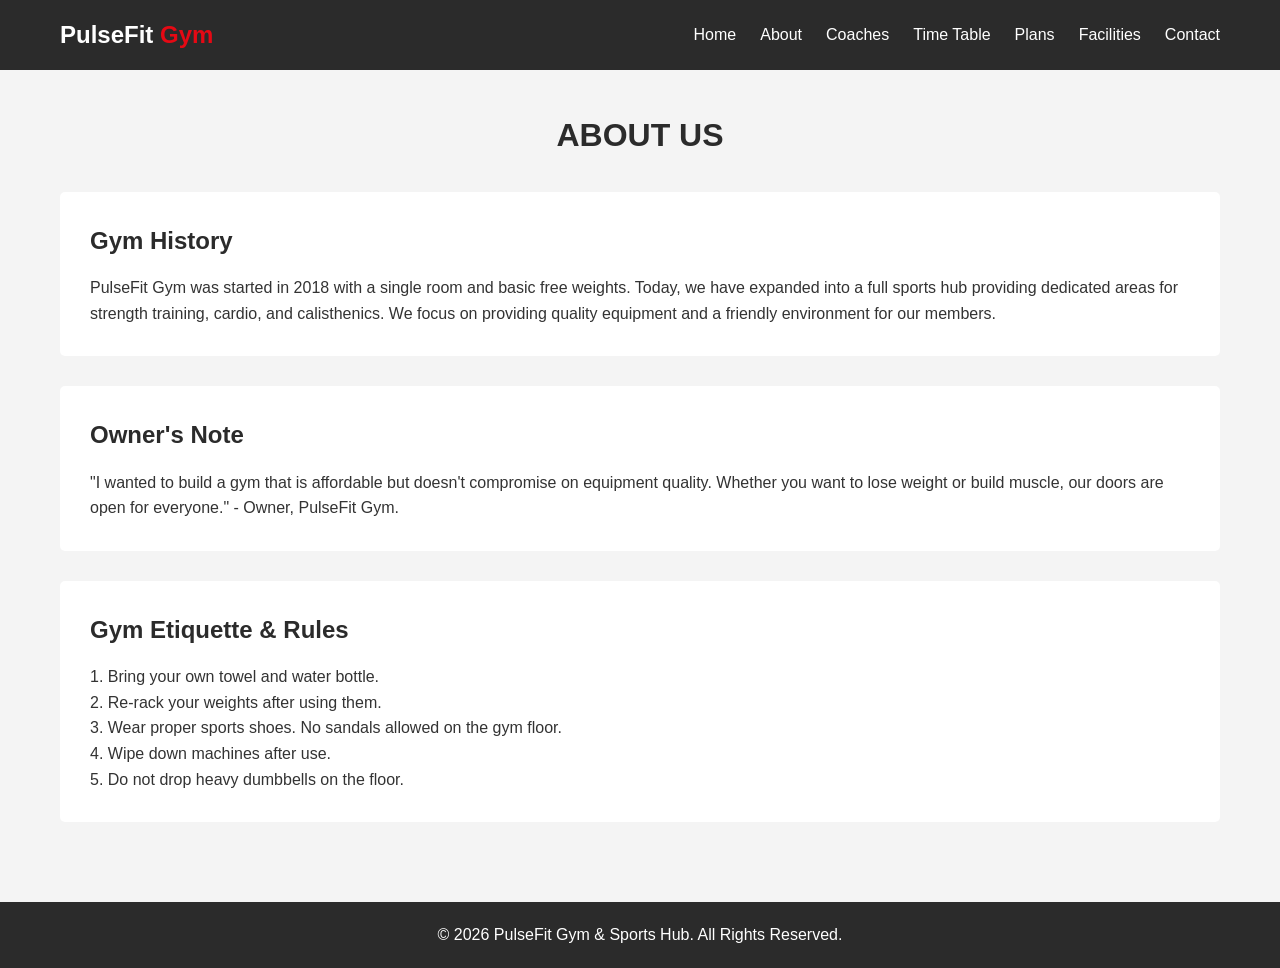
==== about.html @ 72406536 "Initial commit - PulseFit Gym Website" ====
<!DOCTYPE html>
<html lang="en">
<head>
  <meta charset="UTF-8">
  <meta name="viewport" content="width=device-width, initial-scale=1.0">
  <title>About Us - PulseFit Gym</title>
  <link rel="stylesheet" href="style.css">
</head>
<body>

  <header>
    <div class="nav-container">
      <div class="logo">PulseFit <span>Gym</span></div>
      
      <input type="checkbox" id="menu-toggle">
      <label for="menu-toggle" class="menu-icon">&#9776;</label>
      
      <nav class="nav-links">
        <a href="index.html">Home</a>
        <a href="about.html">About</a>
        <a href="trainers.html">Coaches</a>
        <a href="schedule.html">Time Table</a>
        <a href="memberships.html">Plans</a>
        <a href="facilities.html">Facilities</a>
        <a href="contact.html">Contact</a>
      </nav>
    </div>
  </header>

  <main>
    <section class="container">
      <h1 class="section-title">About Us</h1>
      
      <div style="background-color: var(--white); padding: 30px; margin-bottom: 30px; border-radius: 5px;">
        <h2>Gym History</h2>
        <p>PulseFit Gym was started in 2018 with a single room and basic free weights. Today, we have expanded into a full sports hub providing dedicated areas for strength training, cardio, and calisthenics. We focus on providing quality equipment and a friendly environment for our members.</p>
      </div>

      <div style="background-color: var(--white); padding: 30px; margin-bottom: 30px; border-radius: 5px;">
        <h2>Owner's Note</h2>
        <p>"I wanted to build a gym that is affordable but doesn't compromise on equipment quality. Whether you want to lose weight or build muscle, our doors are open for everyone." - Owner, PulseFit Gym.</p>
      </div>

      <div style="background-color: var(--white); padding: 30px; border-radius: 5px;">
        <h2>Gym Etiquette & Rules</h2>
        <ul>
          <li>1. Bring your own towel and water bottle.</li>
          <li>2. Re-rack your weights after using them.</li>
          <li>3. Wear proper sports shoes. No sandals allowed on the gym floor.</li>
          <li>4. Wipe down machines after use.</li>
          <li>5. Do not drop heavy dumbbells on the floor.</li>
        </ul>
      </div>

    </section>
  </main>

  <footer>
    <p>&copy; 2026 PulseFit Gym & Sports Hub. All Rights Reserved.</p>
  </footer>

</body>
</html>
---- style.css ----
/* Global Styles */
:root {
  --primary-color: #2b2b2b;
  --secondary-color: #e50914; /* Standard gym red */
  --text-color: #333333;
  --bg-color: #ffffff;
  --bg-light: #f4f4f4;
  --white: #ffffff;
  --border-color: #dddddd;
  --font-main: 'Segoe UI', Tahoma, Geneva, Verdana, sans-serif;
}

* {
  margin: 0;
  padding: 0;
  box-sizing: border-box;
}

body {
  font-family: var(--font-main);
  line-height: 1.6;
  color: var(--text-color);
  background-color: var(--bg-light);
}

a {
  text-decoration: none;
  color: inherit;
}

ul {
  list-style: none;
}

img {
  max-width: 100%;
  display: block;
}

/* Header & Navigation */
header {
  background-color: var(--primary-color);
  color: var(--white);
  padding: 1rem 0;
  position: sticky;
  top: 0;
  z-index: 100;
}

.nav-container {
  display: flex;
  justify-content: space-between;
  align-items: center;
  max-width: 1200px;
  margin: 0 auto;
  padding: 0 20px;
}

.logo {
  font-size: 1.5rem;
  font-weight: bold;
  color: var(--white);
}

.logo span {
  color: var(--secondary-color);
}

/* Mobile Menu Checkbox Hack */
#menu-toggle {
  display: none;
}

.menu-icon {
  display: none;
  font-size: 1.5rem;
  cursor: pointer;
  user-select: none;
}

.nav-links {
  display: flex;
  gap: 1.5rem;
}

.nav-links a {
  color: var(--white);
  font-weight: 500;
  transition: color 0.3s;
}

.nav-links a:hover {
  color: var(--secondary-color);
}

/* Main Content */
main {
  min-height: calc(100vh - 150px);
}

.container {
  max-width: 1200px;
  margin: 0 auto;
  padding: 40px 20px;
}

/* Typography */
h1, h2, h3 {
  margin-bottom: 15px;
  color: var(--primary-color);
}

.section-title {
  text-align: center;
  margin-bottom: 30px;
  font-size: 2rem;
  text-transform: uppercase;
}

/* Buttons */
.btn-primary {
  display: inline-block;
  background-color: var(--secondary-color);
  color: var(--white);
  padding: 10px 20px;
  border-radius: 5px;
  font-weight: bold;
  text-align: center;
  border: none;
  cursor: pointer;
  transition: background 0.3s;
}

.btn-primary:hover {
  background-color: #cc0000;
}

/* Hero Section */
.hero {
  background-color: var(--primary-color);
  color: var(--white);
  padding: 100px 20px;
  text-align: center;
}

.hero h1 {
  color: var(--white);
  font-size: 2.5rem;
  margin-bottom: 20px;
}

.hero p {
  font-size: 1.2rem;
  margin-bottom: 30px;
  max-width: 600px;
  margin-left: auto;
  margin-right: auto;
}

/* Grids */
.features-grid, .trainers-grid, .facilities-grid {
  display: grid;
  grid-template-columns: repeat(auto-fit, minmax(300px, 1fr));
  gap: 30px;
}

/* Cards */
.card {
  background-color: var(--white);
  border: 1px solid var(--border-color);
  padding: 20px;
  border-radius: 5px;
  text-align: center;
}

.card h3 {
  color: var(--secondary-color);
  margin-bottom: 10px;
}

/* Pricing / Plan Box */
.plan-box {
  background-color: var(--white);
  border: 1px solid var(--border-color);
  padding: 30px 20px;
  border-radius: 5px;
  text-align: center;
  display: flex;
  flex-direction: column;
}

.plan-price {
  font-size: 2rem;
  font-weight: bold;
  color: var(--primary-color);
  margin: 20px 0;
}

.plan-features {
  text-align: left;
  margin-bottom: 30px;
  flex-grow: 1;
}

.plan-features li {
  margin-bottom: 10px;
  border-bottom: 1px solid var(--bg-light);
  padding-bottom: 5px;
}

/* Schedule Table */
.schedule-table {
  width: 100%;
  border-collapse: collapse;
  background-color: var(--white);
  margin-top: 20px;
}

.schedule-table th, .schedule-table td {
  border: 1px solid var(--border-color);
  padding: 15px;
  text-align: center;
}

.schedule-table th {
  background-color: var(--primary-color);
  color: var(--white);
}

.schedule-table tr:nth-child(even) {
  background-color: var(--bg-light);
}

/* FAQ Accordion (CSS Only) */
.faq-item {
  background-color: var(--white);
  margin-bottom: 10px;
  border: 1px solid var(--border-color);
  border-radius: 5px;
  overflow: hidden;
}

.faq-question {
  display: block;
  padding: 15px 20px;
  background-color: var(--primary-color);
  color: var(--white);
  font-weight: bold;
  cursor: pointer;
  position: relative;
}

.faq-answer {
  max-height: 0;
  padding: 0 20px;
  background-color: var(--white);
  transition: max-height 0.3s ease, padding 0.3s ease;
}

.faq-toggle:checked ~ .faq-answer {
  max-height: 300px;
  padding: 20px;
}

.faq-toggle {
  display: none;
}

/* Contact Form */
.contact-form {
  max-width: 600px;
  margin: 0 auto;
  background: var(--white);
  padding: 30px;
  border: 1px solid var(--border-color);
  border-radius: 5px;
}

.form-group {
  margin-bottom: 20px;
}

.form-group label {
  display: block;
  margin-bottom: 5px;
  font-weight: bold;
}

.form-group input, 
.form-group select, 
.form-group textarea {
  width: 100%;
  padding: 10px;
  border: 1px solid var(--border-color);
  border-radius: 4px;
  font-family: inherit;
}

/* Footer */
footer {
  background-color: var(--primary-color);
  color: var(--white);
  text-align: center;
  padding: 20px 0;
  margin-top: 40px;
}

/* Responsive */
@media (max-width: 768px) {
  .menu-icon {
    display: block;
  }

  .nav-links {
    display: none;
    flex-direction: column;
    width: 100%;
    position: absolute;
    top: 60px;
    left: 0;
    background-color: var(--primary-color);
    text-align: center;
    padding: 1rem 0;
  }

  #menu-toggle:checked ~ .nav-links {
    display: flex;
  }

  .nav-container {
    flex-wrap: wrap;
  }

  .schedule-table-wrapper {
    overflow-x: auto;
  }
}
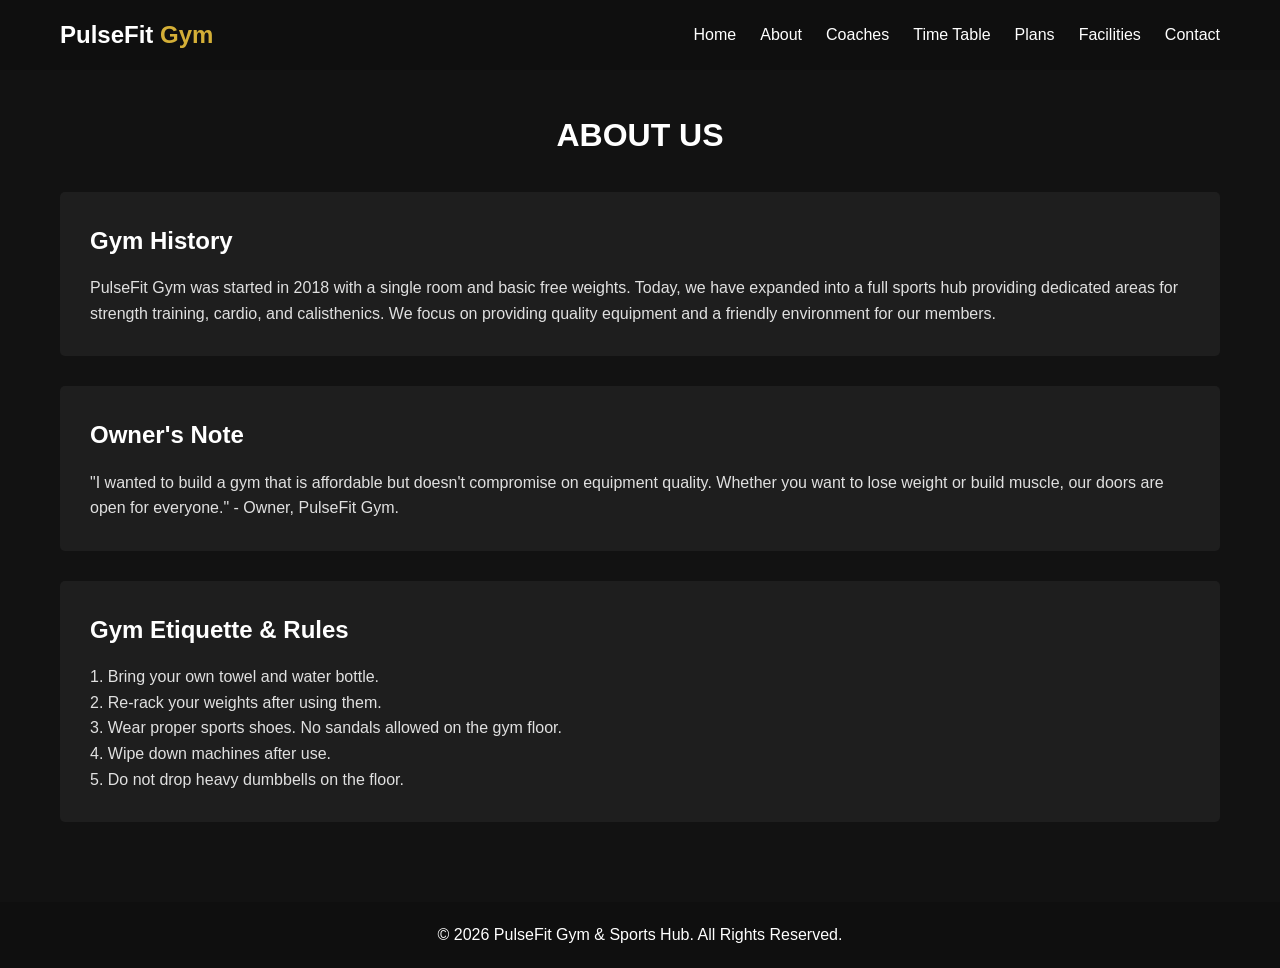
==== commit 88a85a56: "Fix hardcoded white backgrounds in HTML and CSS for dark theme legibility" ====
--- a/about.html
+++ b/about.html
@@ -31,17 +31,17 @@
     <section class="container">
       <h1 class="section-title">About Us</h1>
       
-      <div style="background-color: var(--white); padding: 30px; margin-bottom: 30px; border-radius: 5px;">
+      <div style="background-color: var(--bg-light); padding: 30px; margin-bottom: 30px; border-radius: 5px;">
         <h2>Gym History</h2>
         <p>PulseFit Gym was started in 2018 with a single room and basic free weights. Today, we have expanded into a full sports hub providing dedicated areas for strength training, cardio, and calisthenics. We focus on providing quality equipment and a friendly environment for our members.</p>
       </div>
 
-      <div style="background-color: var(--white); padding: 30px; margin-bottom: 30px; border-radius: 5px;">
+      <div style="background-color: var(--bg-light); padding: 30px; margin-bottom: 30px; border-radius: 5px;">
         <h2>Owner's Note</h2>
         <p>"I wanted to build a gym that is affordable but doesn't compromise on equipment quality. Whether you want to lose weight or build muscle, our doors are open for everyone." - Owner, PulseFit Gym.</p>
       </div>
 
-      <div style="background-color: var(--white); padding: 30px; border-radius: 5px;">
+      <div style="background-color: var(--bg-light); padding: 30px; border-radius: 5px;">
         <h2>Gym Etiquette & Rules</h2>
         <ul>
           <li>1. Bring your own towel and water bottle.</li>
--- a/style.css
+++ b/style.css
@@ -1,12 +1,13 @@
 /* Global Styles */
 :root {
-  --primary-color: #2b2b2b;
-  --secondary-color: #e50914; /* Standard gym red */
-  --text-color: #333333;
-  --bg-color: #ffffff;
-  --bg-light: #f4f4f4;
-  --white: #ffffff;
-  --border-color: #dddddd;
+  --primary-color: #0f0f0f;      /* Near Black for headers/footers */
+  --secondary-color: #d4af37;    /* Premium Gold */
+  --text-color: #e0e0e0;         /* Off-white text */
+  --text-dark: #121212;          /* Dark text for specific areas */
+  --bg-color: #121212;           /* Deep Charcoal Body Background */
+  --bg-light: #1e1e1e;           /* Lighter Charcoal for cards/surfaces */
+  --white: #ffffff;              /* Pure white for high contrast */
+  --border-color: #333333;       /* Subtle dark borders */
   --font-main: 'Segoe UI', Tahoma, Geneva, Verdana, sans-serif;
 }
 
@@ -20,7 +21,7 @@
   font-family: var(--font-main);
   line-height: 1.6;
   color: var(--text-color);
-  background-color: var(--bg-light);
+  background-color: var(--bg-color);
 }
 
 a {
@@ -107,7 +108,7 @@
 /* Typography */
 h1, h2, h3 {
   margin-bottom: 15px;
-  color: var(--primary-color);
+  color: var(--white);
 }
 
 .section-title {
@@ -121,7 +122,7 @@
 .btn-primary {
   display: inline-block;
   background-color: var(--secondary-color);
-  color: var(--white);
+  color: var(--primary-color);
   padding: 10px 20px;
   border-radius: 5px;
   font-weight: bold;
@@ -132,14 +133,17 @@
 }
 
 .btn-primary:hover {
-  background-color: #cc0000;
+  background-color: #b5952f;
 }
 
 /* Hero Section */
 .hero {
   background-color: var(--primary-color);
-  color: var(--white);
-  padding: 100px 20px;
+  background-image: linear-gradient(rgba(43, 43, 43, 0.85), rgba(43, 43, 43, 0.85)), url('https://images.unsplash.com/photo-1534438327276-14e5300c3a48?q=80&w=1470&auto=format&fit=crop');
+  background-size: cover;
+  background-position: center;
+  color: var(--white);
+  padding: 120px 20px;
   text-align: center;
 }
 
@@ -166,11 +170,12 @@
 
 /* Cards */
 .card {
-  background-color: var(--white);
+  background-color: var(--bg-light);
   border: 1px solid var(--border-color);
   padding: 20px;
-  border-radius: 5px;
-  text-align: center;
+  border-radius: 8px;
+  text-align: center;
+  box-shadow: 0 4px 15px rgba(0,0,0,0.2);
 }
 
 .card h3 {
@@ -180,19 +185,20 @@
 
 /* Pricing / Plan Box */
 .plan-box {
-  background-color: var(--white);
+  background-color: var(--bg-light);
   border: 1px solid var(--border-color);
   padding: 30px 20px;
-  border-radius: 5px;
+  border-radius: 8px;
   text-align: center;
   display: flex;
   flex-direction: column;
+  box-shadow: 0 4px 15px rgba(0,0,0,0.2);
 }
 
 .plan-price {
   font-size: 2rem;
   font-weight: bold;
-  color: var(--primary-color);
+  color: var(--secondary-color);
   margin: 20px 0;
 }
 
@@ -208,32 +214,58 @@
   padding-bottom: 5px;
 }
 
-/* Schedule Table */
+/* Schedule Table Premium */
 .schedule-table {
   width: 100%;
   border-collapse: collapse;
-  background-color: var(--white);
-  margin-top: 20px;
+  background-color: var(--bg-light);
+  margin-top: 30px;
+  border-radius: 12px;
+  overflow: hidden;
+  box-shadow: 0 10px 30px rgba(0, 0, 0, 0.08);
+  border-style: hidden; /* hides default outer border to let radius show */
 }
 
 .schedule-table th, .schedule-table td {
-  border: 1px solid var(--border-color);
-  padding: 15px;
-  text-align: center;
+  padding: 20px;
+  text-align: center;
+  border-bottom: 1px solid var(--border-color);
+}
+
+.schedule-table tr:last-child td {
+  border-bottom: none;
 }
 
 .schedule-table th {
   background-color: var(--primary-color);
   color: var(--white);
-}
-
-.schedule-table tr:nth-child(even) {
-  background-color: var(--bg-light);
+  font-weight: 600;
+  text-transform: uppercase;
+  letter-spacing: 1px;
+  font-size: 0.9rem;
+  border-bottom: 3px solid var(--secondary-color);
+}
+
+.schedule-table tbody tr {
+  transition: all 0.3s ease;
+}
+
+.schedule-table tbody tr:hover {
+  background-color: #2a2a2a;
+  transform: translateY(-2px);
+  box-shadow: 0 4px 15px rgba(0, 0, 0, 0.3);
+  position: relative;
+  z-index: 10;
+}
+
+.schedule-table td {
+  color: var(--text-color);
+  font-size: 0.95rem;
 }
 
 /* FAQ Accordion (CSS Only) */
 .faq-item {
-  background-color: var(--white);
+  background-color: var(--bg-light);
   margin-bottom: 10px;
   border: 1px solid var(--border-color);
   border-radius: 5px;
@@ -253,7 +285,7 @@
 .faq-answer {
   max-height: 0;
   padding: 0 20px;
-  background-color: var(--white);
+  background-color: var(--bg-light);
   transition: max-height 0.3s ease, padding 0.3s ease;
 }
 
@@ -270,10 +302,11 @@
 .contact-form {
   max-width: 600px;
   margin: 0 auto;
-  background: var(--white);
+  background: var(--bg-light);
   padding: 30px;
   border: 1px solid var(--border-color);
-  border-radius: 5px;
+  border-radius: 8px;
+  box-shadow: 0 4px 15px rgba(0,0,0,0.2);
 }
 
 .form-group {
@@ -294,6 +327,8 @@
   border: 1px solid var(--border-color);
   border-radius: 4px;
   font-family: inherit;
+  background-color: var(--bg-color);
+  color: var(--text-color);
 }
 
 /* Footer */
@@ -335,3 +370,45 @@
     overflow-x: auto;
   }
 }
+
+/* Membership Page Background Blur & Glassmorphism */
+.membership-page {
+  position: relative;
+  background-image: url('https://images.unsplash.com/photo-1571019614242-c5c5dee9f50b?q=80&w=1470&auto=format&fit=crop');
+  background-size: cover;
+  background-position: center;
+  background-attachment: fixed;
+}
+
+.membership-page::before {
+  content: "";
+  position: absolute;
+  top: 0; left: 0; right: 0; bottom: 0;
+  backdrop-filter: blur(8px);
+  -webkit-backdrop-filter: blur(8px);
+  background-color: rgba(0, 0, 0, 0.5); /* Dark overlay for readability */
+  z-index: 0;
+}
+
+.membership-page .glass-container {
+  position: relative;
+  z-index: 1;
+  background: rgba(10, 10, 10, 0.6);
+  backdrop-filter: blur(10px);
+  -webkit-backdrop-filter: blur(10px);
+  border: 1px solid rgba(255, 255, 255, 0.1);
+  border-radius: 10px;
+  box-shadow: 0 8px 32px 0 rgba(0, 0, 0, 0.6);
+  padding: 40px;
+  margin-top: 40px;
+  margin-bottom: 40px;
+}
+
+.membership-page .section-title {
+  color: var(--white);
+}
+
+.membership-page .plan-box {
+  background: rgba(30, 30, 30, 0.85);
+  border: 1px solid rgba(255, 255, 255, 0.05);
+}
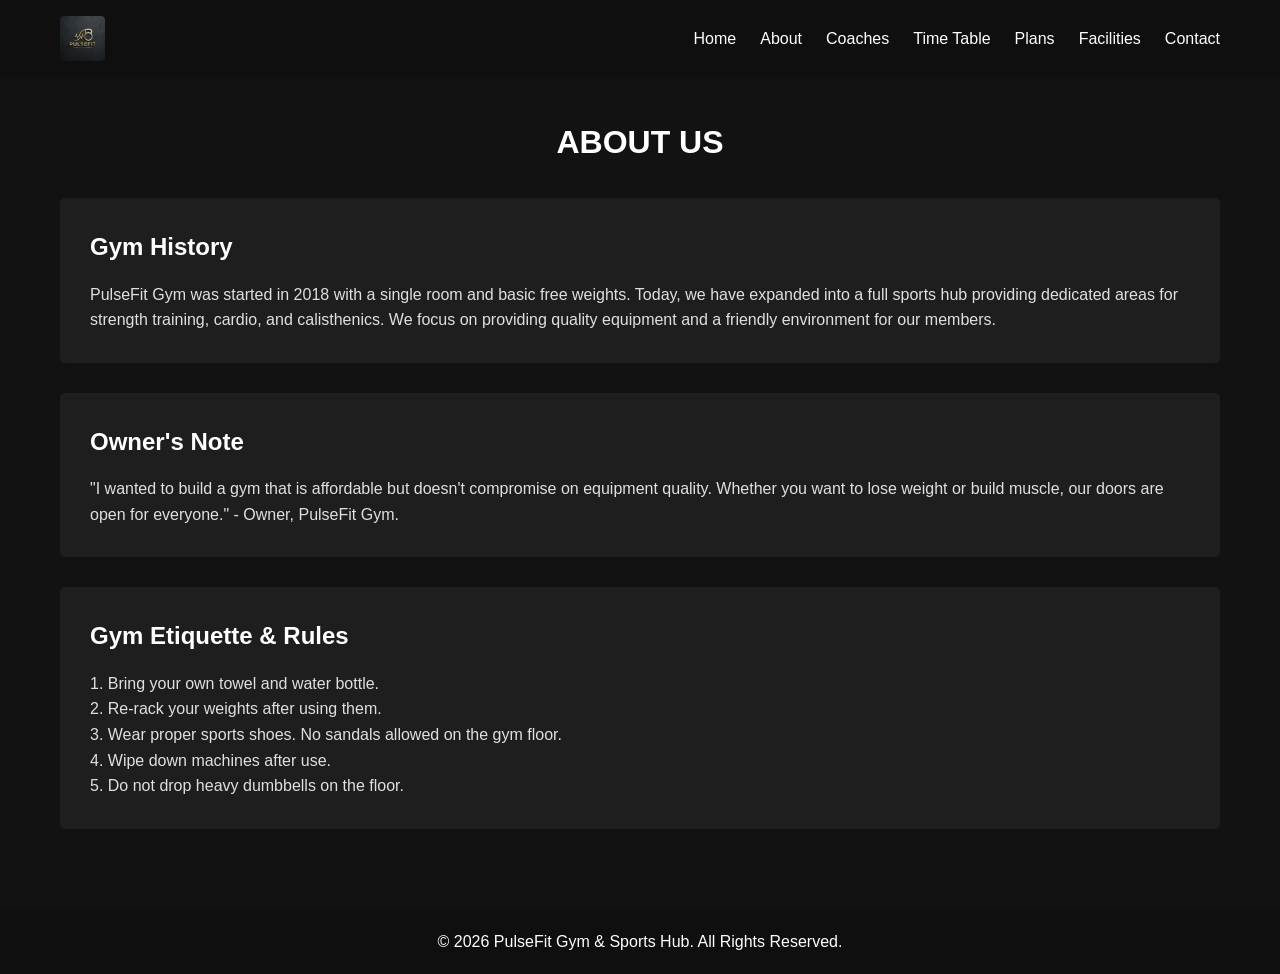
==== commit 1fd40f5c: "Replace text logo with newly generated premium image logo" ====
--- a/about.html
+++ b/about.html
@@ -10,7 +10,7 @@
 
   <header>
     <div class="nav-container">
-      <div class="logo">PulseFit <span>Gym</span></div>
+      <a href="index.html" class="logo"><img src="images/logo.jpg" alt="PulseFit Gym Logo"></a>
       
       <input type="checkbox" id="menu-toggle">
       <label for="menu-toggle" class="menu-icon">&#9776;</label>
--- a/style.css
+++ b/style.css
@@ -58,13 +58,13 @@
 }
 
 .logo {
-  font-size: 1.5rem;
-  font-weight: bold;
-  color: var(--white);
-}
-
-.logo span {
-  color: var(--secondary-color);
+  display: flex;
+  align-items: center;
+}
+
+.logo img {
+  height: 45px;
+  border-radius: 4px;
 }
 
 /* Mobile Menu Checkbox Hack */
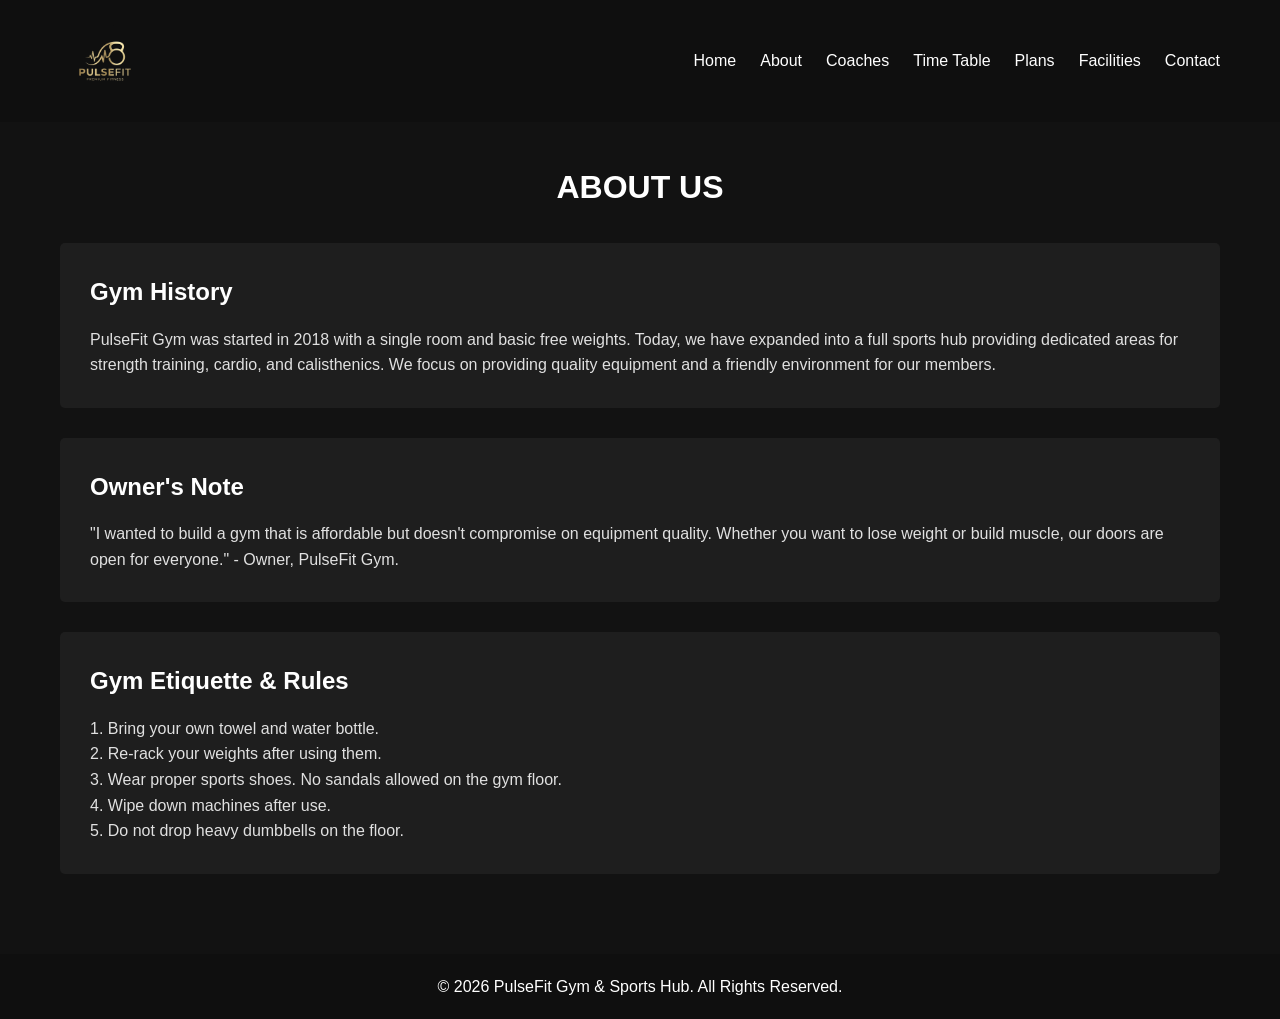
==== commit 20035b67: "Actually remove logo background by converting to transparent PNG" ====
--- a/about.html
+++ b/about.html
@@ -10,7 +10,7 @@
 
   <header>
     <div class="nav-container">
-      <a href="index.html" class="logo"><img src="images/logo.jpg" alt="PulseFit Gym Logo"></a>
+      <a href="index.html" class="logo"><img src="images/logo.png" alt="PulseFit Gym Logo"></a>
       
       <input type="checkbox" id="menu-toggle">
       <label for="menu-toggle" class="menu-icon">&#9776;</label>
--- a/style.css
+++ b/style.css
@@ -63,7 +63,7 @@
 }
 
 .logo img {
-  height: 45px;
+  height: 90px;
   border-radius: 4px;
 }
 
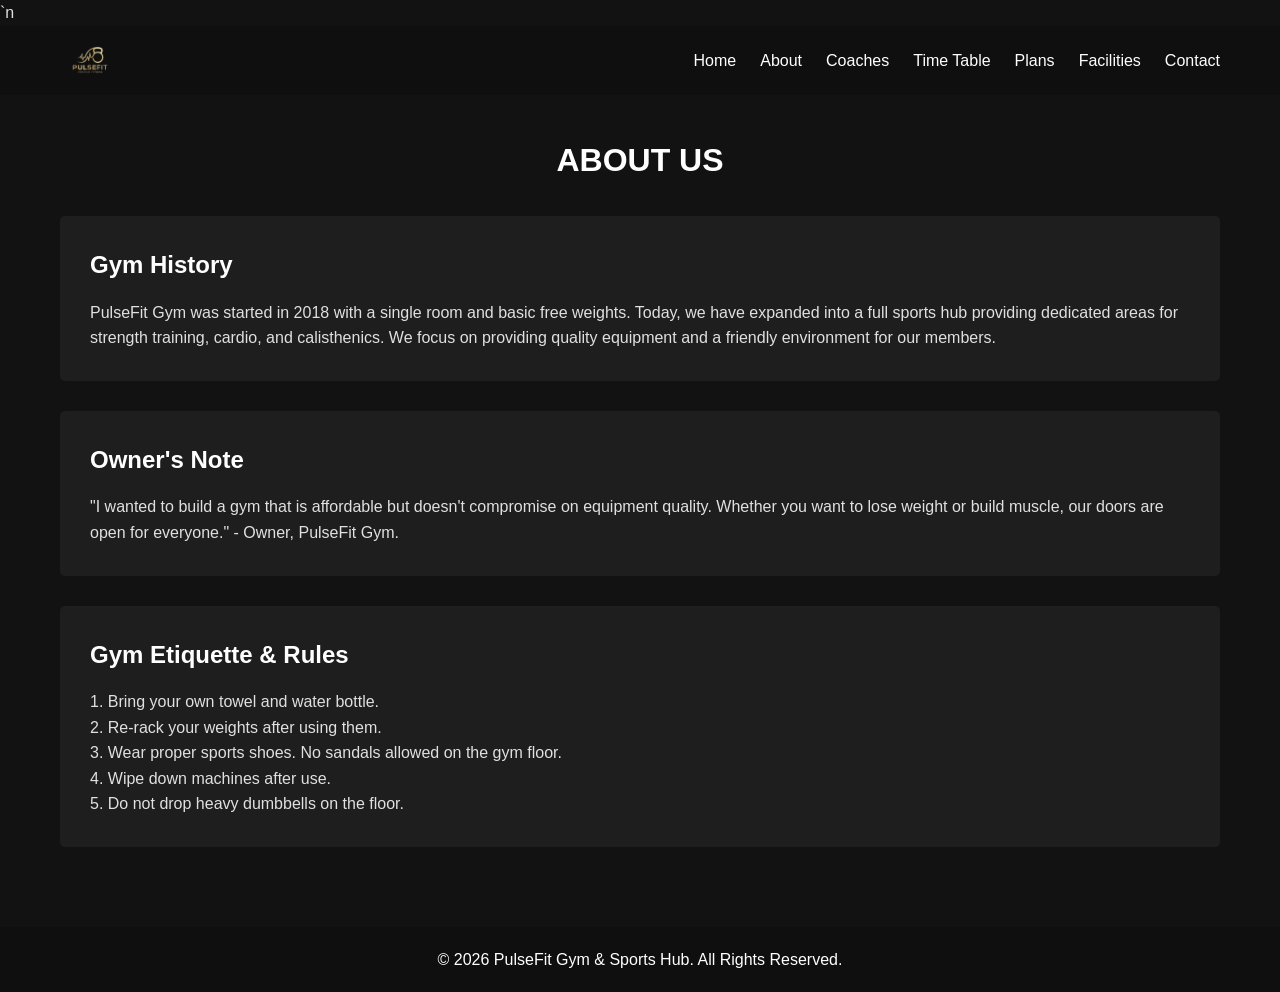
==== commit 8b1311c3: "Add favicon to all HTML files so logo appears in browser tab" ====
--- a/about.html
+++ b/about.html
@@ -5,7 +5,7 @@
   <meta name="viewport" content="width=device-width, initial-scale=1.0">
   <title>About Us - PulseFit Gym</title>
   <link rel="stylesheet" href="style.css">
-</head>
+  <link rel="icon" type="image/png" href="images/logo.png">`n</head>
 <body>
 
   <header>
--- a/style.css
+++ b/style.css
@@ -42,7 +42,7 @@
 header {
   background-color: var(--primary-color);
   color: var(--white);
-  padding: 1rem 0;
+  padding: 0.3rem 0;
   position: sticky;
   top: 0;
   z-index: 100;
@@ -63,7 +63,7 @@
 }
 
 .logo img {
-  height: 90px;
+  height: 60px;
   border-radius: 4px;
 }
 
